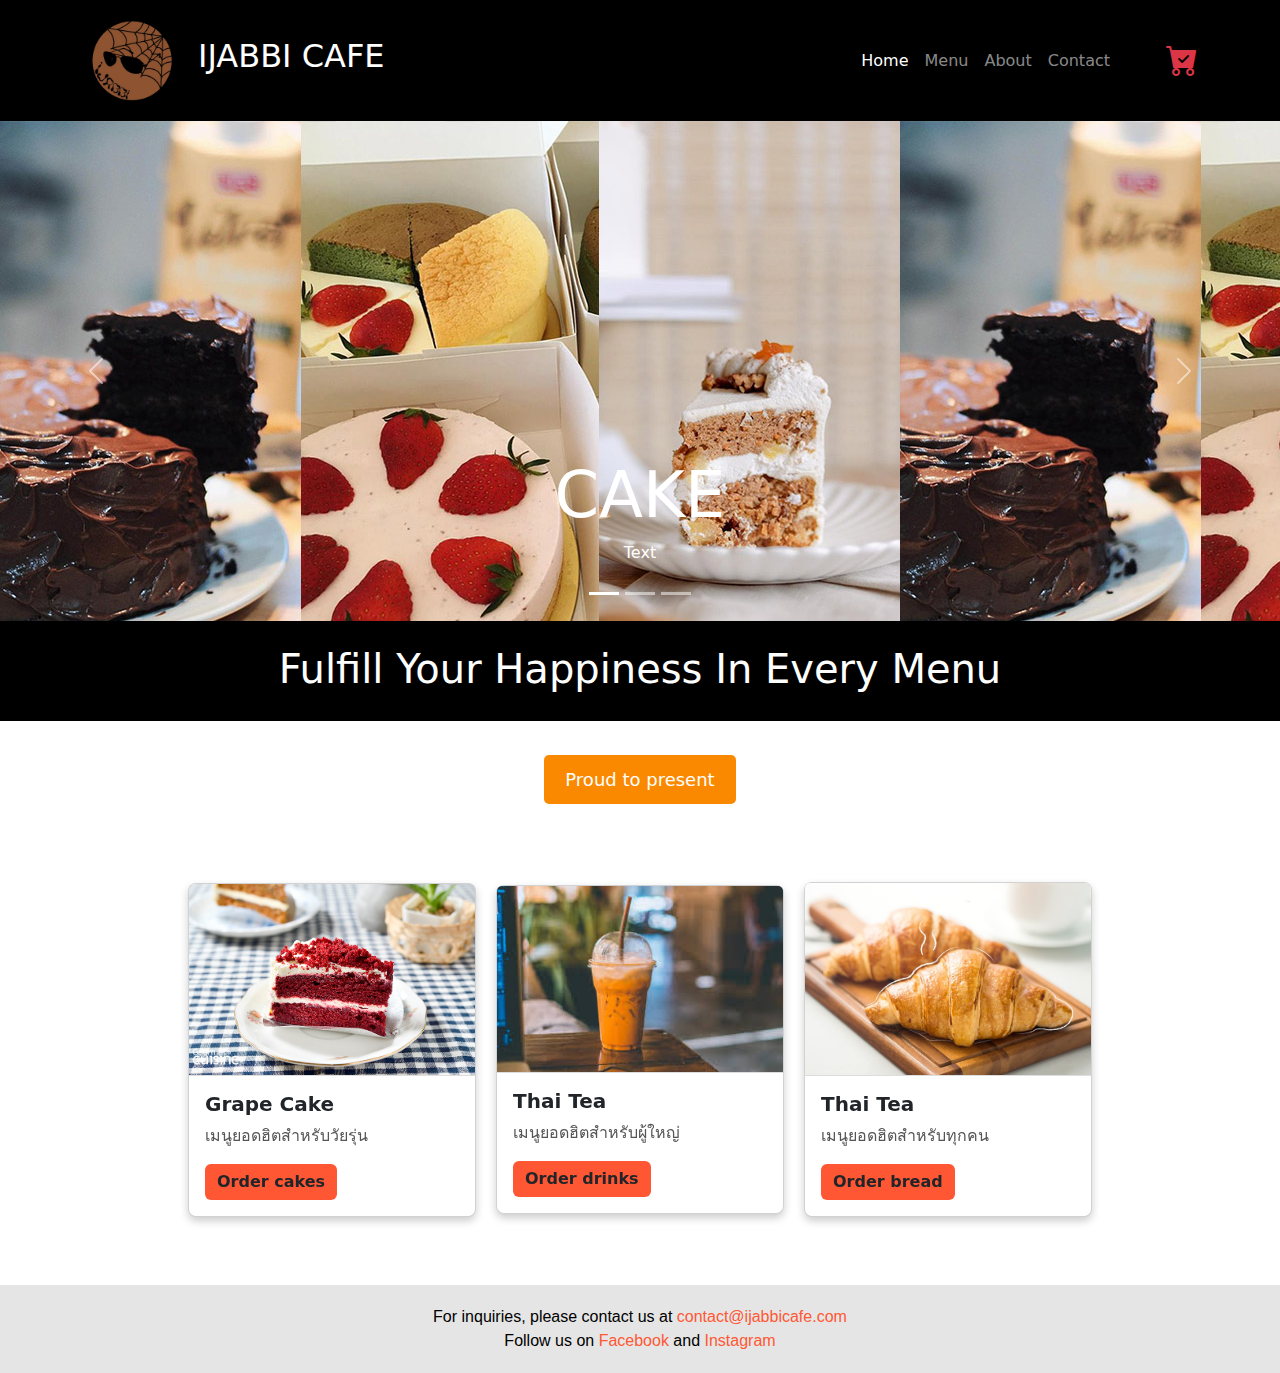
==== index.html @ 109fe56e "Update index.html" ====
<!DOCTYPE html>
<html lang="en">
<head>
    <meta charset="UTF-8">
    <meta name="viewport" content="width=device-width, initial-scale=1.0">
    <title>Home</title>

    <link href="https://cdn.jsdelivr.net/npm/bootstrap@5.3.3/dist/css/bootstrap.min.css" rel="stylesheet" integrity="sha384-QWTKZyjpPEjISv5WaRU9OFeRpok6YctnYmDr5pNlyT2bRjXh0JMhjY6hW+ALEwIH" crossorigin="anonymous">
    <link rel="stylesheet" href="https://cdn.jsdelivr.net/npm/bootstrap-icons@1.11.3/font/bootstrap-icons.min.css">
    <script src="https://cdn.jsdelivr.net/npm/bootstrap@5.3.3/dist/js/bootstrap.bundle.min.js" integrity="sha384-YvpcrYf0tY3lHB60NNkmXc5s9fDVZLESaAA55NDzOxhy9GkcIdslK1eN7N6jIeHz" crossorigin="anonymous"></script>

    <style>
    *{
        margin: 0;
        padding: 0;
    }
    .loader {
        position: fixed;
        top: 0;
        left: 0;
        height: 100%;
        width: 100%;
        display: flex;
        justify-content: center;
        align-items: center;
    }
    .disppear {
        animation: vanish 2s forwards;
    }
    @keyframes vanish{
        100% {
            opacity: 0;
            visibility: hidden;
        }
    }
    .carousel-item{
        height: 500px;
    }
    #about {
        min-height: 100px;
        position: relative;
        background: black;
        background-size: cover;
        background-repeat: no-repeat;
        text-align: center;
        color: white;
    }
    .dark-overlay {
        position: absolute;
        top: 0;
        left: 0;
        background: black;
        width: 100%;
        height: 100%;
    }
    .footer {
        background-color: rgba(0, 0, 0, 0.1);
        padding: 20px 0;
        color: #000;
        font-family: 'Quicksand', sans-serif;
    }
    .footer-text {
        margin: 0;
        font-size: 16px;
    }

    .footer-text a {
        color: #ff5733;
        text-decoration: none;
    }

    .footer-text a:hover {
        text-decoration: underline;
    }
    .card-container {
            padding: 20px;
            display: flex;
            justify-content: center;
            align-items: center;
            flex-wrap: wrap;
            gap: 20px;
        }
        .card {
            box-shadow: 0 4px 8px rgba(0, 0, 0, 0.2);
            border-radius: 8px;
            transition: transform 0.3s ease, box-shadow 0.3s ease;
        }
        .card img {
            border-bottom: 1px solid #ddd;
        }
        .card-title {
            font-weight: bold;
        }
        .card-text {
            color: #555;
        }
        .card-body a {
            text-decoration: none;
            font-weight: bold;
        }
        .btn-custom {
            background-color: #ff5733;
            border: none;
        }
        .btn-custom:hover {
            background-color: #c70039;
        }
        .btn-featured {
            background-color: #fa8900;
            color: white;
            padding: 10px 20px;
            font-size: 18px;
            border-radius: 5px;
            text-align: center;
            display: inline-block;
            margin: 10px 0;
        }
        .btn-featured:hover {
            background-color: #000000;
        }
        .card:hover {
            transform: scale(1.05);
            box-shadow: 0 8px 16px rgba(0, 0, 0, 0.3); 
        }
    </style>

</head>
<body>
    
    <!-- Loader -->
    <div class="loader">
        <img src="img/loader/load-gif.gif">
    </div>

    <!-- Navbar -->
    <nav class="navbar navbar-expand-sm navbar-dark" style="background: black;">
        <div class="container">
            <a href="index.html" class="navbar-brand d-flex justify-content-start align-items-center">
                <img src="img/logo/logo.png" style="width: 100px;">
                <h2 class="ps-3">IJABBI CAFE</h2>
            </a>
            <button class="navbar-toggler" data-bs-toggle="collapse" data-bs-target="#navbar1">
                <span class="navbar-toggler-icon"></span>
            </button>
            <div id="navbar1" class="collapse navbar-collapse">
                <ul class="navbar-nav ms-auto">
                    <li class="nav-item">
                        <a href="index.html" class="nav-link active">Home</a>
                    </li>
                    <li class="nav-item">
                        <a href="menu.html" class="nav-link">Menu</a>
                    </li>
                    <li class="nav-item">
                        <a href="#" class="nav-link">About</a>
                    </li>
                    <li class="nav-item">
                        <a href="#" class="nav-link">Contact</a>
                    </li>
                </ul>
                <a href="#" class="nav-link ps-5"><i class="bi bi-cart-check-fill fs-2 text-danger"></i></a>
            </div>
        </div>
    </nav>

    <!-- การสร้าง Slider -->
    <section id="slider">
        <div class="carousel slide" data-bs-ride="carousel" id="mySlider">
            <ol class="carousel-indicators">
                <button data-bs-target="#mySlider" data-bs-slide-to="0" class="active"></button>
                <button data-bs-target="#mySlider" data-bs-slide-to="1"></button>
                <button data-bs-target="#mySlider" data-bs-slide-to="2"></button>
            </ol>
            <div class="carousel-inner">
                <div class="carousel-item active" style="background-image: url('img/home/pic1.jpg');">
                    <div class="container">
                        <div class="carousel-caption d-none d-sm-block">
                            <h1 class="display-3">CAKE</h1>
                            <p>Text</p>
                        </div>
                    </div>
                </div>
                <div class="carousel-item" style="background-image: url('img/home/pic2.jpg');">
                   <div class="container">
                       <div class="carousel-caption d-none d-sm-block">
                           <h1 class="display-3">DRINK</h1>
                           <p>Text</p>
                       </div>
                   </div>
                </div>
                <div class="carousel-item" style="background-image: url('img/home/pic3.jpg');">
                   <div class="container">
                       <div class="carousel-caption d-none d-sm-block">
                           <h1 class="display-3">BREAD</h1>
                           <p>Text</p>
                       </div>
                   </div>
                </div> 
                <button class="carousel-control-prev" data-bs-target="#mySlider" data-bs-slide="prev">
                    <span class="carousel-control-prev-icon"></span>
                </button>
                <button class="carousel-control-next" data-bs-target="#mySlider" data-bs-slide="next">
                   <span class="carousel-control-next-icon"></span>
               </button>
            </div>
        </div>
   </section>

   <!-- about -->
   <section id="about" class="p-5">
        <div class="dark-overlay">
            <div class="row">
                <div class="col">
                    <div class="container pt-4">
                        <h1>Fulfill Your Happiness In Every Menu</h1>
                    </div>
                </div>
            </div>
        </div>
   </section>

   <!-- button -->
   <div class="container mt-4 text-center">
        <a href="menu.html" class="btn btn-featured">Proud to present</a>
    </div>

    <!-- card -->
    <div class="card-container">
        <div class="card mt-5" style="width: 18rem;">
            <img src="/img/home/pic5.jpg" class="card-img-top" alt="popular1">
        <div class="card-body">
            <h5 class="card-title">Grape Cake</h5>
            <p class="card-text">เมนูยอดฮิตสำหรับวัยรุ่น</p>
            <a href="menu.html" class="btn btn-custom">Order cakes</a>
        </div>
    </div>
    <div class="card mt-5" style="width: 18rem;">
        <img src="/img/home/pic6.jpg" class="card-img-top" alt="popular2">
        <div class="card-body">
            <h5 class="card-title">Thai Tea</h5>
            <p class="card-text">เมนูยอดฮิตสำหรับผู้ใหญ่</p>
            <a href="menu.html" class="btn btn-custom">Order drinks</a>
        </div>
    </div>
    <div class="card mt-5" style="width: 18rem;">
        <img src="/img/home/pic7.jpg" class="card-img-top" alt="popular3">
        <div class="card-body">
            <h5 class="card-title">Thai Tea</h5>
            <p class="card-text">เมนูยอดฮิตสำหรับทุกคน</p>
            <a href="menu.html" class="btn btn-custom">Order bread</a>
        </div>
    </div>
    </div>

   <!-- footer -->
   <footer class="footer mt-5">
        <div class="container text-center">
            <p class="footer-text">For inquiries, please contact us at <a href="mailto:contact@ijabbicafe.com">contact@ijabbicafe.com</a></p>
            <p class="footer-text">Follow us on <a href="#">Facebook</a> and <a href="#">Instagram</a></p>
        </div>
    </footer>


    <script src="index.js"></script>
</body>
</html>
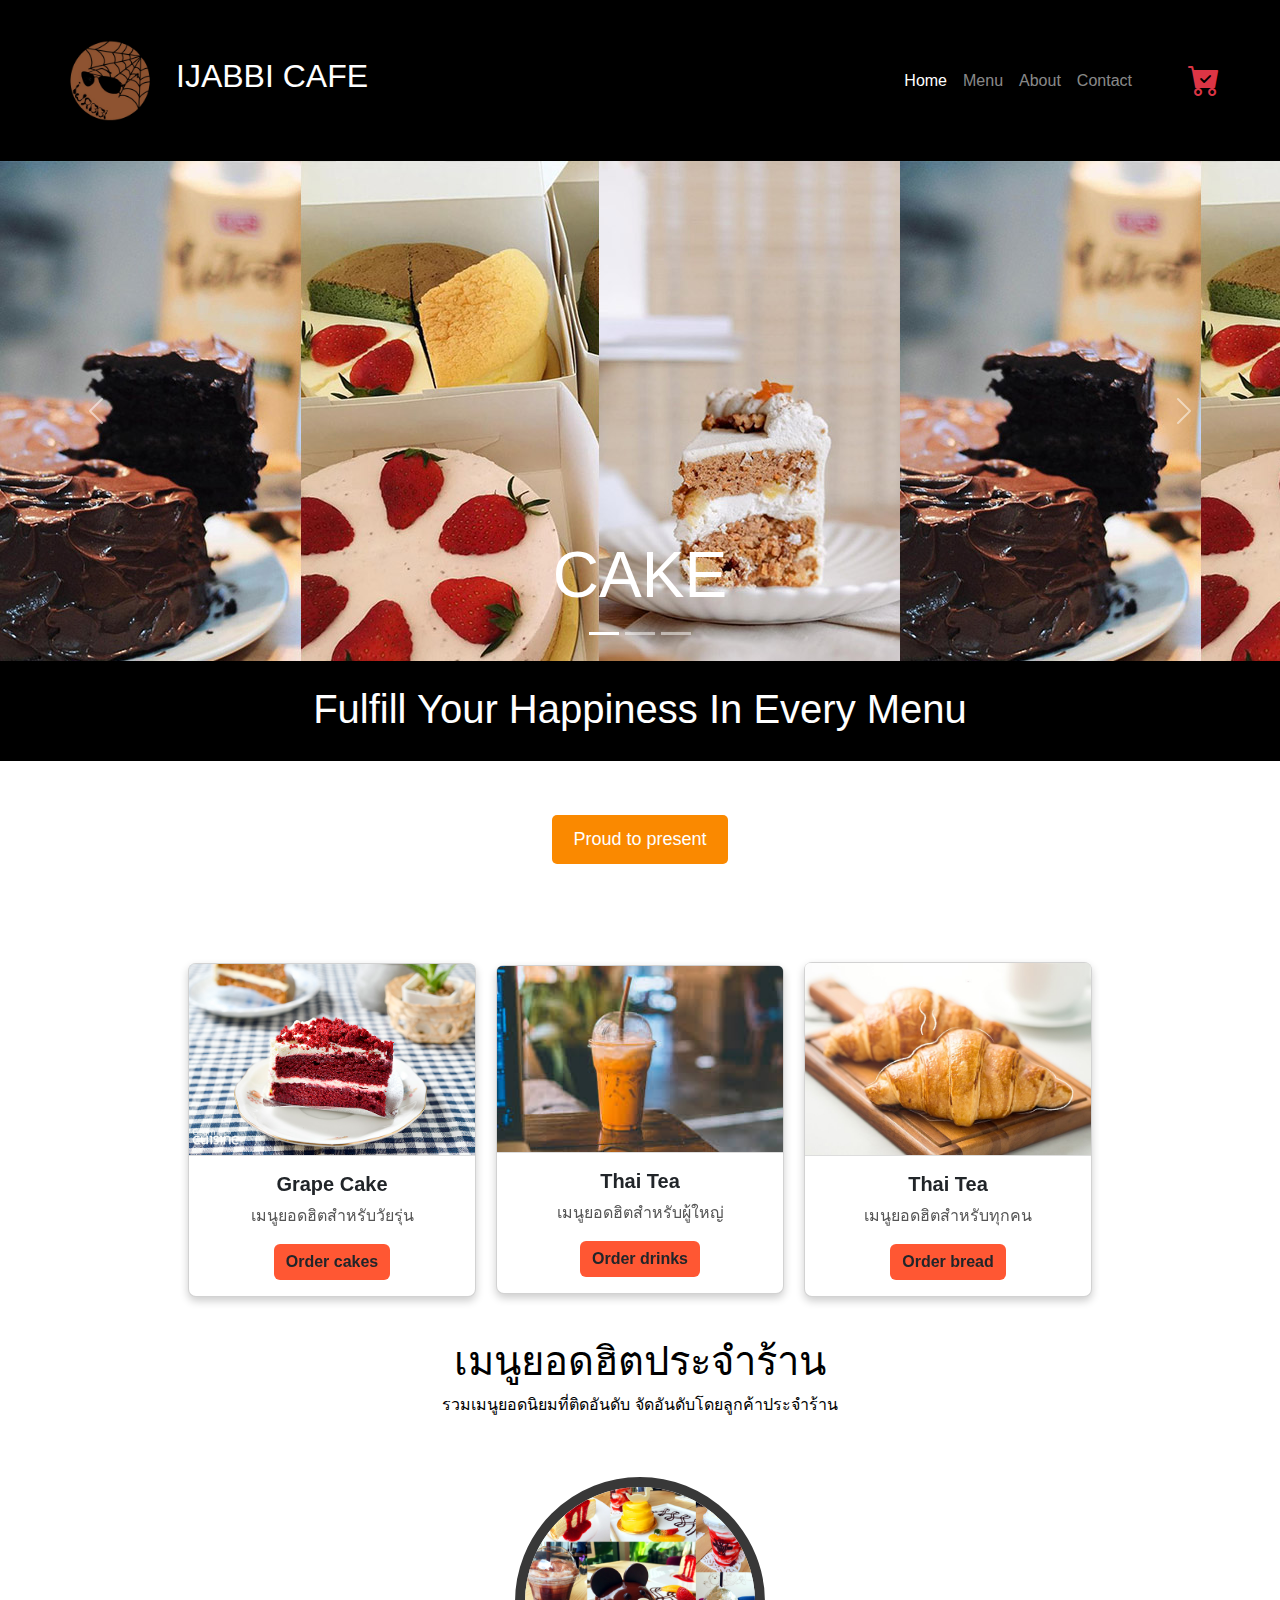
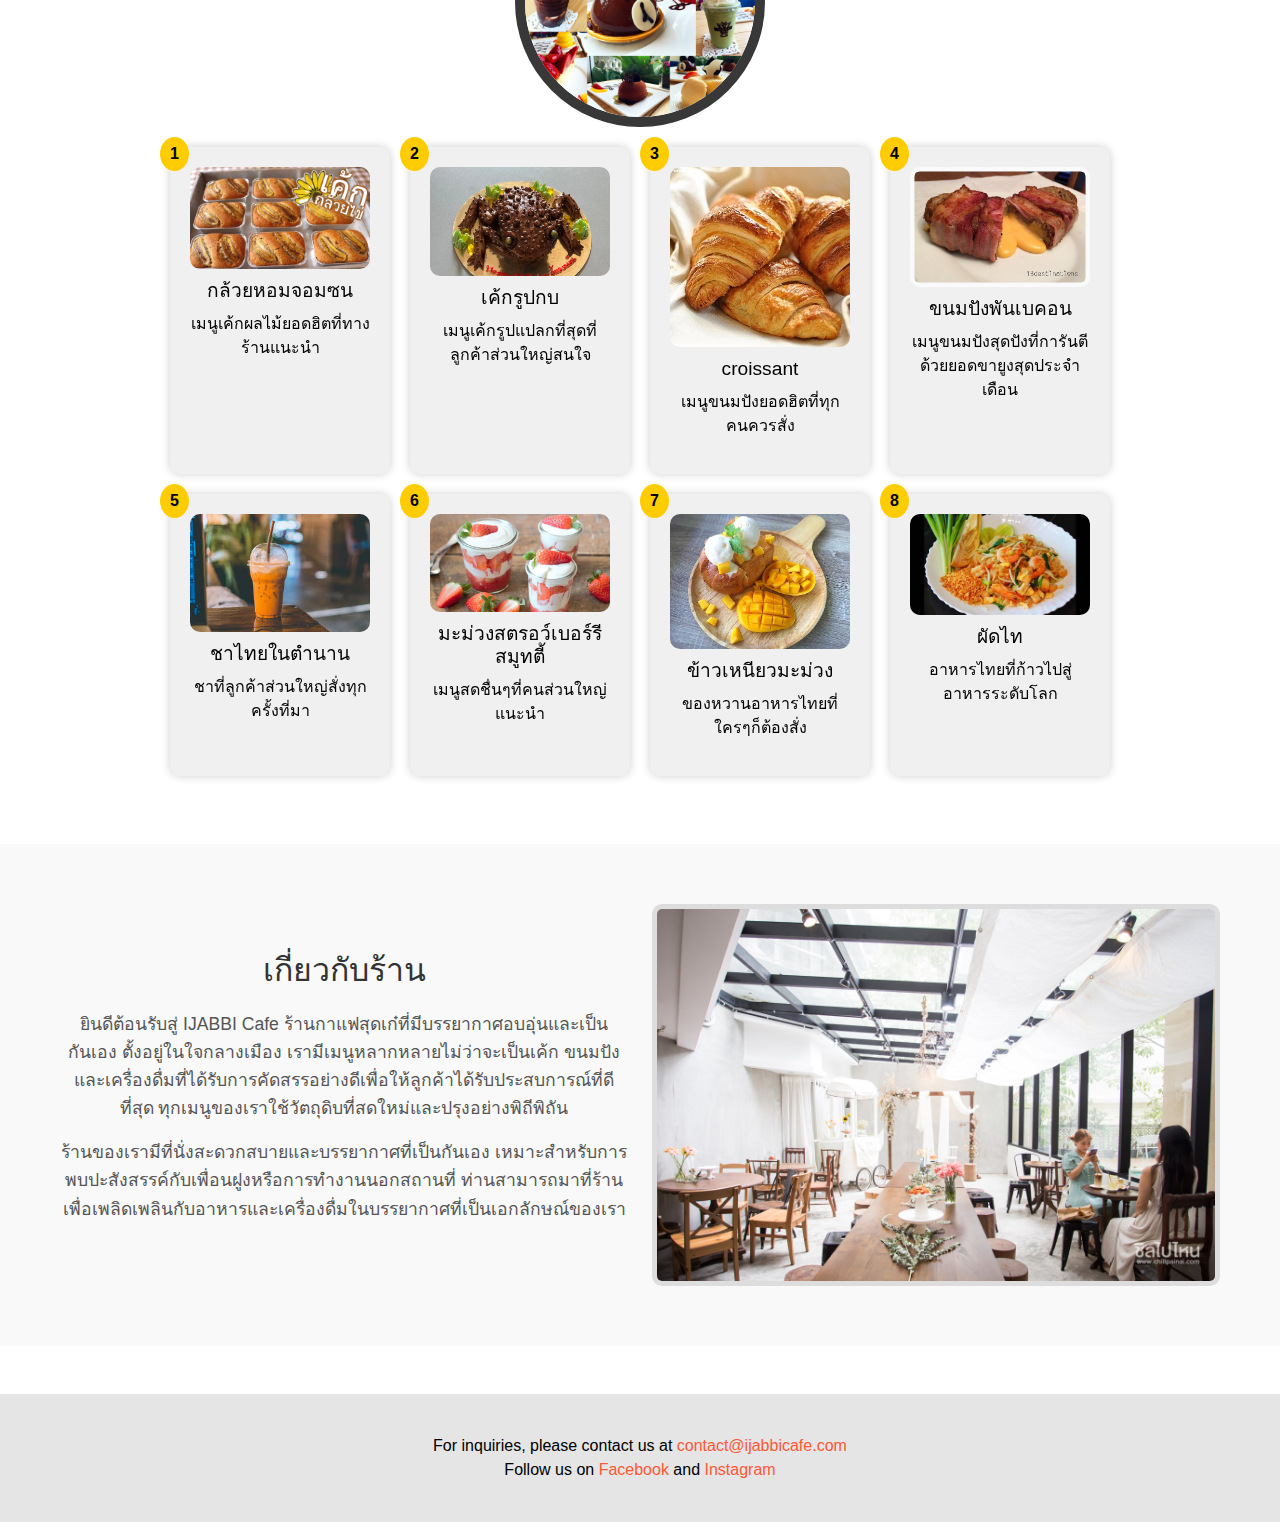
==== commit bcd4db0f: "Add files via upload" ====
--- a/index.html
+++ b/index.html
@@ -121,6 +121,95 @@
         .card:hover {
             transform: scale(1.05);
             box-shadow: 0 8px 16px rgba(0, 0, 0, 0.3); 
+        }
+        body {
+            font-family: Arial, sans-serif;
+            background-color: #ffffff; /* เปลี่ยนพื้นหลังเป็นสีขาว */
+            color: #000;
+            margin: 0;
+            padding: 0;
+            text-align: center;
+        }
+        .ranking {
+            position: absolute;
+            top: -10px;
+            left: -10px;
+            background-color: #ffcc00; /* สีพื้นของอันดับ */
+            color: #000;
+            padding: 5px 10px;
+            border-radius: 50%;
+            font-weight: bold;
+        }
+        .dish:hover .ranking {
+            background-color: #fa8900; /* เปลี่ยนเป็นสีส้มเมื่อ hover */
+            color: white;
+        }
+        .container {
+            max-width: 1200px;
+            margin: 0 auto;
+            padding: 20px;
+        }
+        .header {
+            margin-bottom: 40px;
+        }
+        .dishes {
+            display: flex;
+            flex-wrap: wrap;
+            justify-content: center;
+            gap: 20px;
+        }
+        .dish {
+            background-color: #f0f0f0; /* สีพื้นหลังของการ์ด */
+            padding: 20px;
+            border-radius: 10px;
+            width: 220px;
+            box-shadow: 0 0 10px rgba(0,0,0,0.2);
+            position: relative;
+            transition: background-color 0.3s ease;
+        }
+        .dish:hover {
+            background-color: #e0e0e0; /* สีพื้นหลังของการ์ดเมื่อ hover */
+        }
+        .dish img {
+            width: 100%;
+            height: auto;
+            border-radius: 10px;
+        }
+        .dish h3 {
+            margin: 10px 0;
+            font-size: 1.2em;
+        }
+        .center-image {
+            width: 250px;
+            height: 250px;
+            margin: 20px auto;
+            border-radius: 50%;
+            border: 10px solid #383838;
+        }
+        .about-cafe-section {
+            background-color: #f9f9f9; /* สีพื้นหลังของแถบข้อมูล */
+            padding: 40px 0;
+        }
+
+        .section-title {
+            font-size: 2em;
+            margin-bottom: 20px;
+            color: #333;
+        }
+
+        .about-text {
+            font-size: 1.1em;
+            line-height: 1.6;
+            color: #555;
+        }
+
+        .about-image {
+            border-radius: 10px;
+            border: 5px solid #ddd;
+        }
+
+        .about-cafe-section .row {
+            align-items: center;
         }
     </style>
 
@@ -175,7 +264,7 @@
                     <div class="container">
                         <div class="carousel-caption d-none d-sm-block">
                             <h1 class="display-3">CAKE</h1>
-                            <p>Text</p>
+                            
                         </div>
                     </div>
                 </div>
@@ -183,7 +272,7 @@
                    <div class="container">
                        <div class="carousel-caption d-none d-sm-block">
                            <h1 class="display-3">DRINK</h1>
-                           <p>Text</p>
+                           
                        </div>
                    </div>
                 </div>
@@ -191,7 +280,7 @@
                    <div class="container">
                        <div class="carousel-caption d-none d-sm-block">
                            <h1 class="display-3">BREAD</h1>
-                           <p>Text</p>
+                           
                        </div>
                    </div>
                 </div> 
@@ -251,6 +340,83 @@
     </div>
     </div>
 
+    <!-- Thai Dishes Section -->
+    <div class="container">
+        <div class="header">
+            <h1>เมนูยอดฮิตประจำร้าน</h1>
+            <p>รวมเมนูยอดนิยมที่ติดอันดับ จัดอันดับโดยลูกค้าประจำร้าน</p>
+        </div>
+        <img class="center-image" src="h3/pic9.jpg" alt="Center Dish Image">
+        <div class="dishes">
+            <div class="dish">
+                <div class="ranking">1</div>
+                <img src="h3/pic8.jpg" alt="กล้วยหอมจอมซน">
+                <h3>กล้วยหอมจอมซน</h3>
+                <p>เมนูเค้กผลไม้ยอดฮิตที่ทางร้านแนะนำ</p>
+            </div>
+            <div class="dish">
+                <div class="ranking">2</div>
+                <img src="h3/pic10.png" alt="เค้กรูปกบ">
+                <h3>เค้กรูปกบ</h3>
+                <p>เมนูเค้กรูปแปลกที่สุดที่ลูกค้าส่วนใหญ่สนใจ</p>
+            </div>
+            <div class="dish">
+                <div class="ranking">3</div>
+                <img src="h3/pic11.jpg" alt="croissant">
+                <h3>croissant</h3>
+                <p>เมนูขนมปังยอดฮิตที่ทุกคนควรสั่ง</p>
+            </div>
+            <div class="dish">
+                <div class="ranking">4</div>
+                <img src="h3/pic13.jpg" alt="ขนมปังพันเบคอน">
+                <h3>ขนมปังพันเบคอน</h3>
+                <p>เมนูขนมปังสุดปังที่การันตีด้วยยอดขายูงสุดประจำเดือน</p>
+            </div>
+            <div class="dish">
+                <div class="ranking">5</div>
+                <img src="h3/pic6 (1).jpg" alt="ชาไทย">
+                <h3>ชาไทยในตำนาน</h3>
+                <p>ชาที่ลูกค้าส่วนใหญ่สั่งทุกครั้งที่มา</p>
+            </div>
+            <div class="dish">
+                <div class="ranking">6</div>
+                <img src="h3/pic14.jpg" alt="มะม่วงสตรอว์เบอร์รีสมูทตี้">
+                <h3>มะม่วงสตรอว์เบอร์รีสมูทตี้</h3>
+                <p>เมนูสดชื่นๆที่คนส่วนใหญ่แนะนำ</p>
+            </div>
+            <div class="dish">
+                <div class="ranking">7</div>
+                <img src="h3/pic12.jpg" alt="ข้าวเหนียวมะม่วง">
+                <h3>ข้าวเหนียวมะม่วง</h3>
+                <p>ของหวานอาหารไทยที่ใครๆก็ต้องสั่ง</p>
+            </div>
+            <div class="dish">
+                <div class="ranking">8</div>
+                <img src="h3/pic15.jpg" alt="ผัดไทย">
+                <h3>ผัดไท</h3>
+                <p>อาหารไทยที่ก้าวไปสู่อาหารระดับโลก</p>
+            </div>
+        </div>
+    </div>
+    <section id="about-cafe" class="about-cafe-section mt-5">
+        <div class="container">
+            <div class="row">
+                <div class="col-md-6">
+                    <h2 class="section-title">เกี่ยวกับร้าน</h2>
+                    <p class="about-text">
+                        ยินดีต้อนรับสู่ IJABBI Cafe ร้านกาแฟสุดเก๋ที่มีบรรยากาศอบอุ่นและเป็นกันเอง ตั้งอยู่ในใจกลางเมือง เรามีเมนูหลากหลายไม่ว่าจะเป็นเค้ก ขนมปัง และเครื่องดื่มที่ได้รับการคัดสรรอย่างดีเพื่อให้ลูกค้าได้รับประสบการณ์ที่ดีที่สุด ทุกเมนูของเราใช้วัตถุดิบที่สดใหม่และปรุงอย่างพิถีพิถัน
+                    </p>
+                    <p class="about-text">
+                        ร้านของเรามีที่นั่งสะดวกสบายและบรรยากาศที่เป็นกันเอง เหมาะสำหรับการพบปะสังสรรค์กับเพื่อนฝูงหรือการทำงานนอกสถานที่ ท่านสามารถมาที่ร้านเพื่อเพลิดเพลินกับอาหารและเครื่องดื่มในบรรยากาศที่เป็นเอกลักษณ์ของเรา
+                    </p>
+                </div>
+                <div class="col-md-6">
+                    <img src="h3/pic16.jpg" alt="About Us" class="img-fluid about-image">
+                </div>
+            </div>
+        </div>
+    </section>
+
    <!-- footer -->
    <footer class="footer mt-5">
         <div class="container text-center">
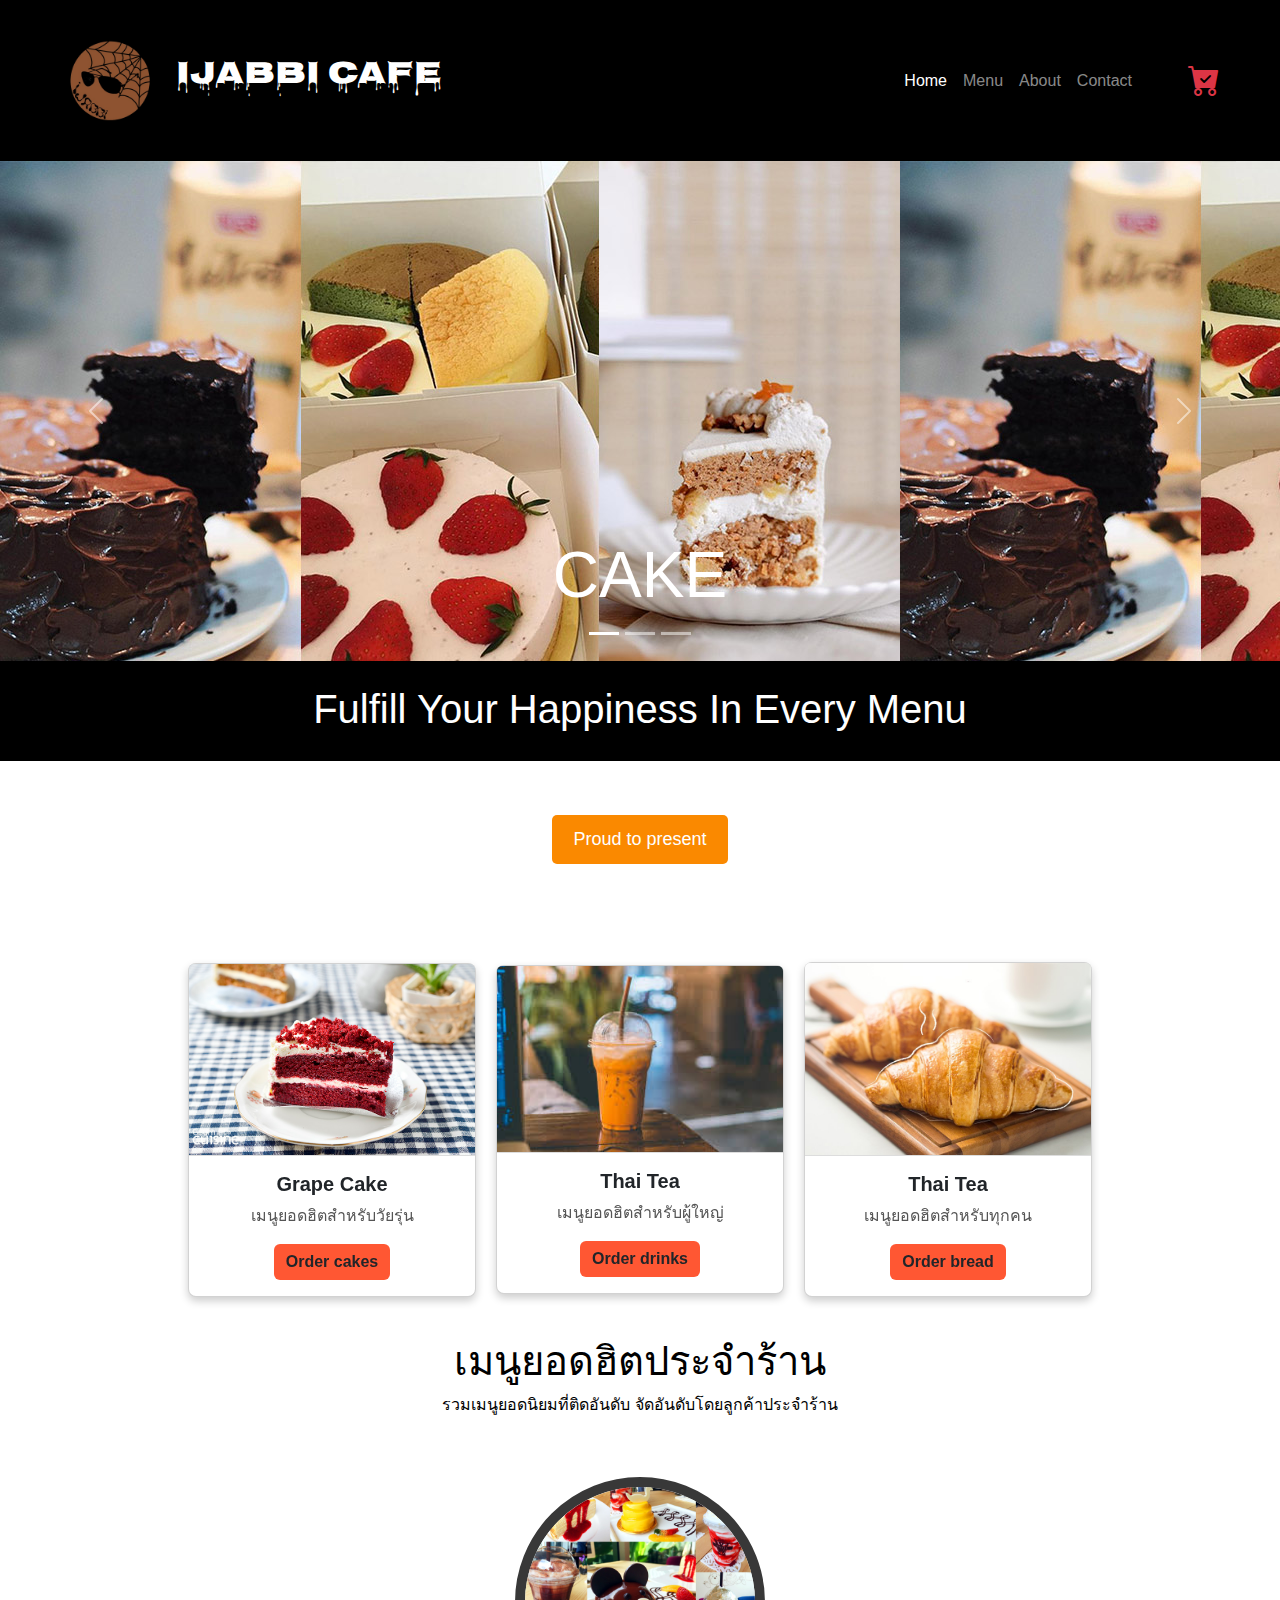
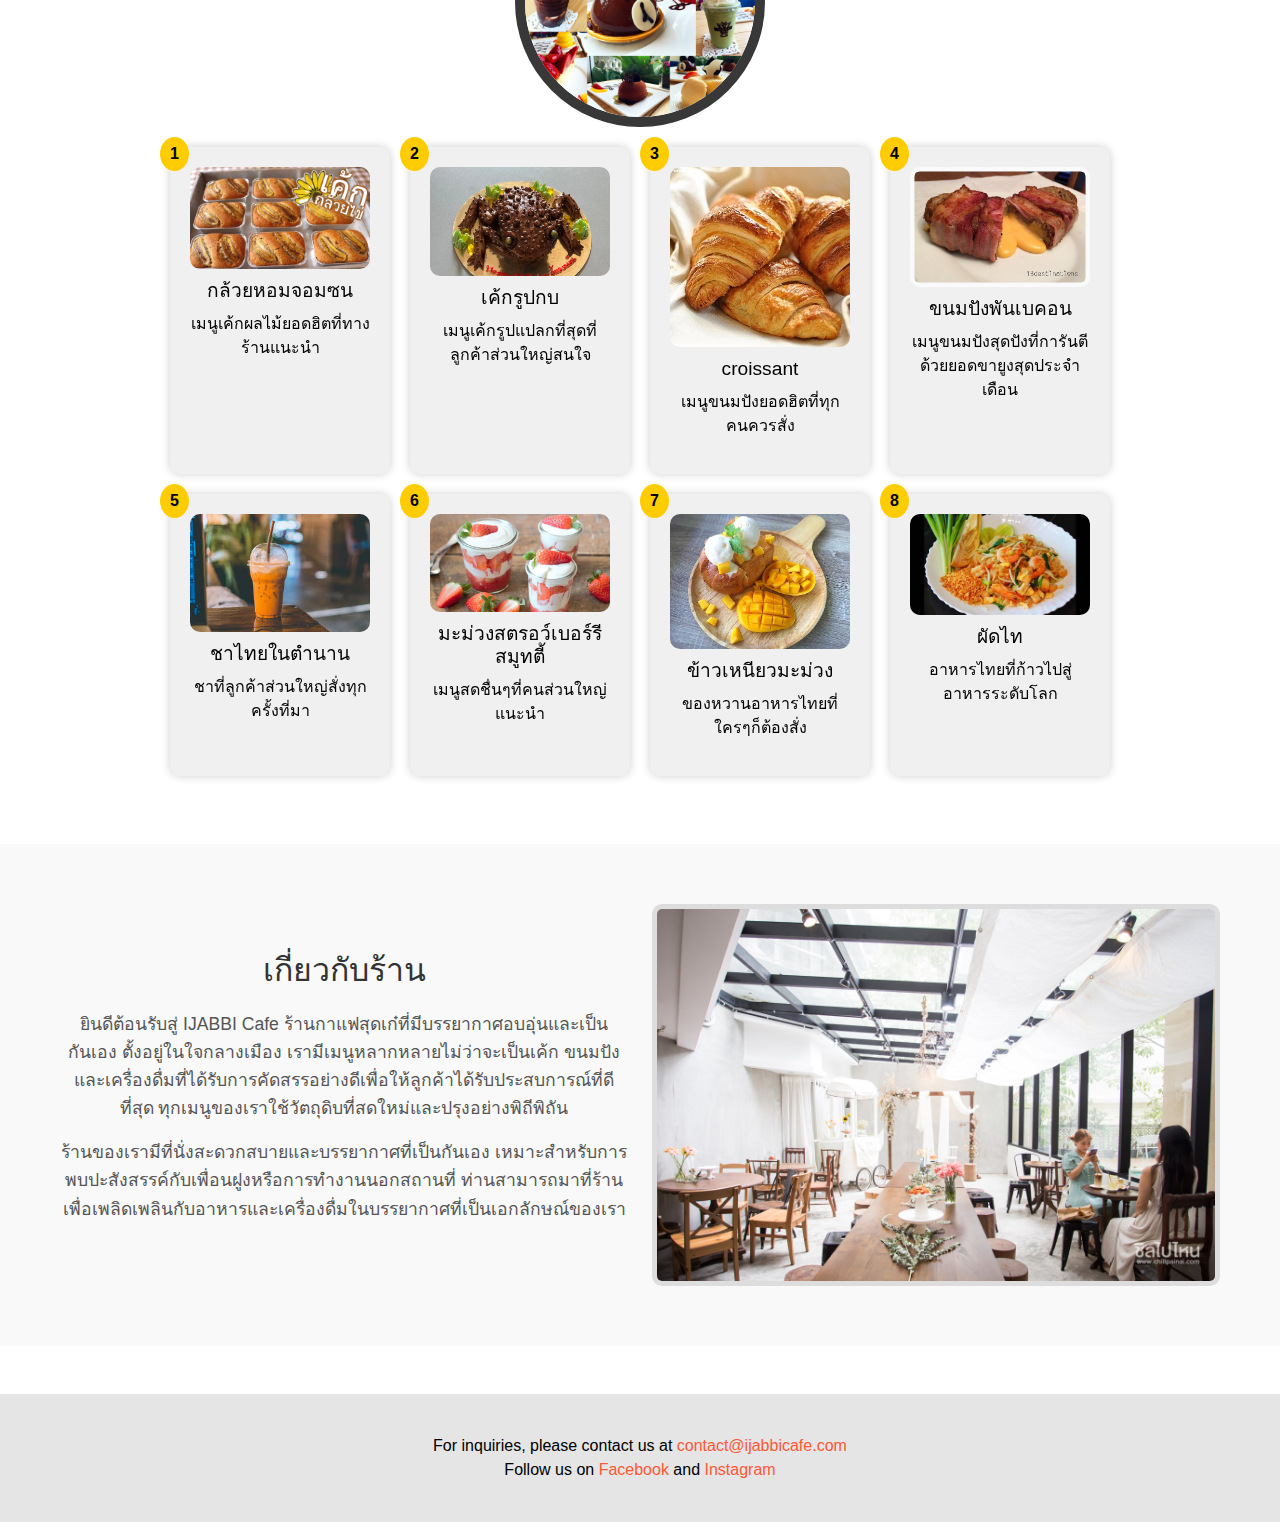
==== commit 9fe8a6f1: "Update index.html" ====
--- a/index.html
+++ b/index.html
@@ -10,6 +10,7 @@
     <script src="https://cdn.jsdelivr.net/npm/bootstrap@5.3.3/dist/js/bootstrap.bundle.min.js" integrity="sha384-YvpcrYf0tY3lHB60NNkmXc5s9fDVZLESaAA55NDzOxhy9GkcIdslK1eN7N6jIeHz" crossorigin="anonymous"></script>
 
     <style>
+        @import url('https://fonts.googleapis.com/css2?family=Linden+Hill:ital@0;1&family=Literata:ital,opsz,wght@0,7..72,200..900;1,7..72,200..900&family=Nosifer&display=swap');
     *{
         margin: 0;
         padding: 0;
@@ -226,7 +227,7 @@
         <div class="container">
             <a href="index.html" class="navbar-brand d-flex justify-content-start align-items-center">
                 <img src="img/logo/logo.png" style="width: 100px;">
-                <h2 class="ps-3">IJABBI CAFE</h2>
+                <h2 class="ps-3" style="font-family: Nosifer, sans-serif;">IJABBI CAFE</h2>
             </a>
             <button class="navbar-toggler" data-bs-toggle="collapse" data-bs-target="#navbar1">
                 <span class="navbar-toggler-icon"></span>
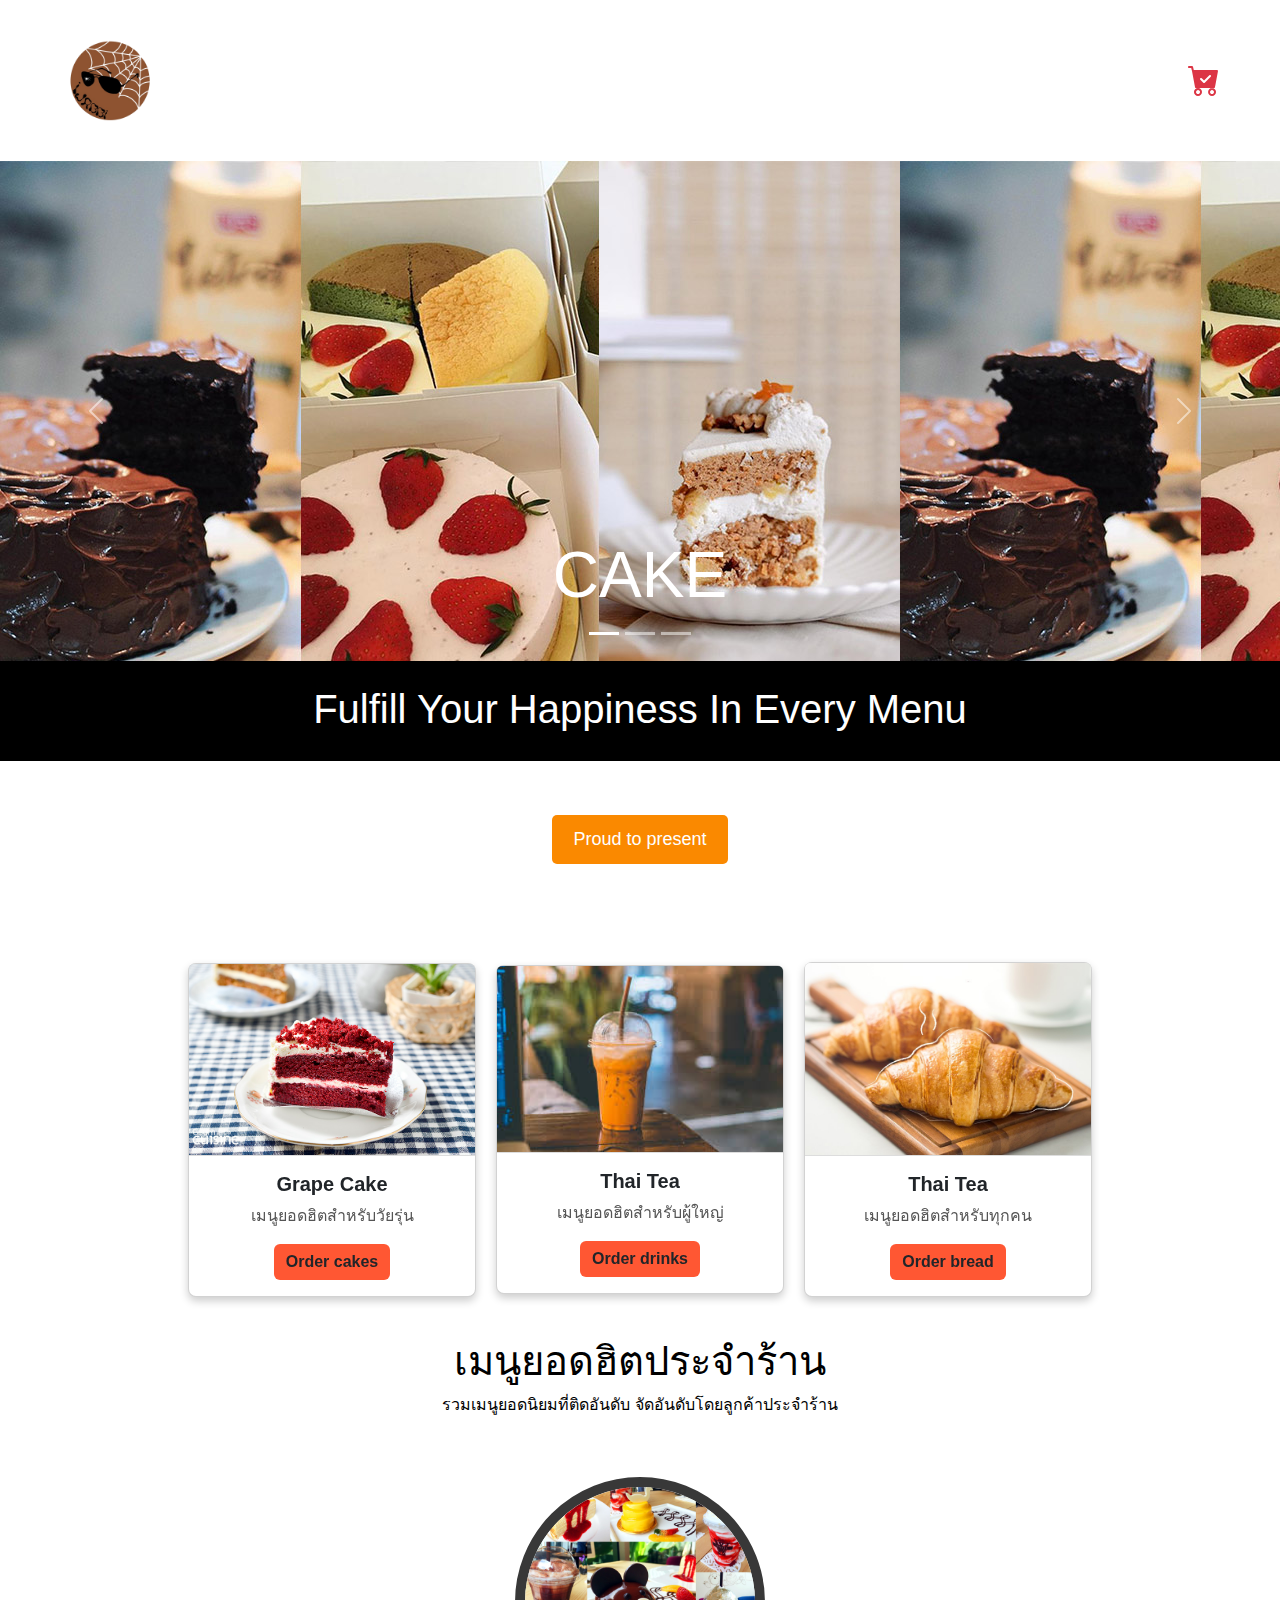
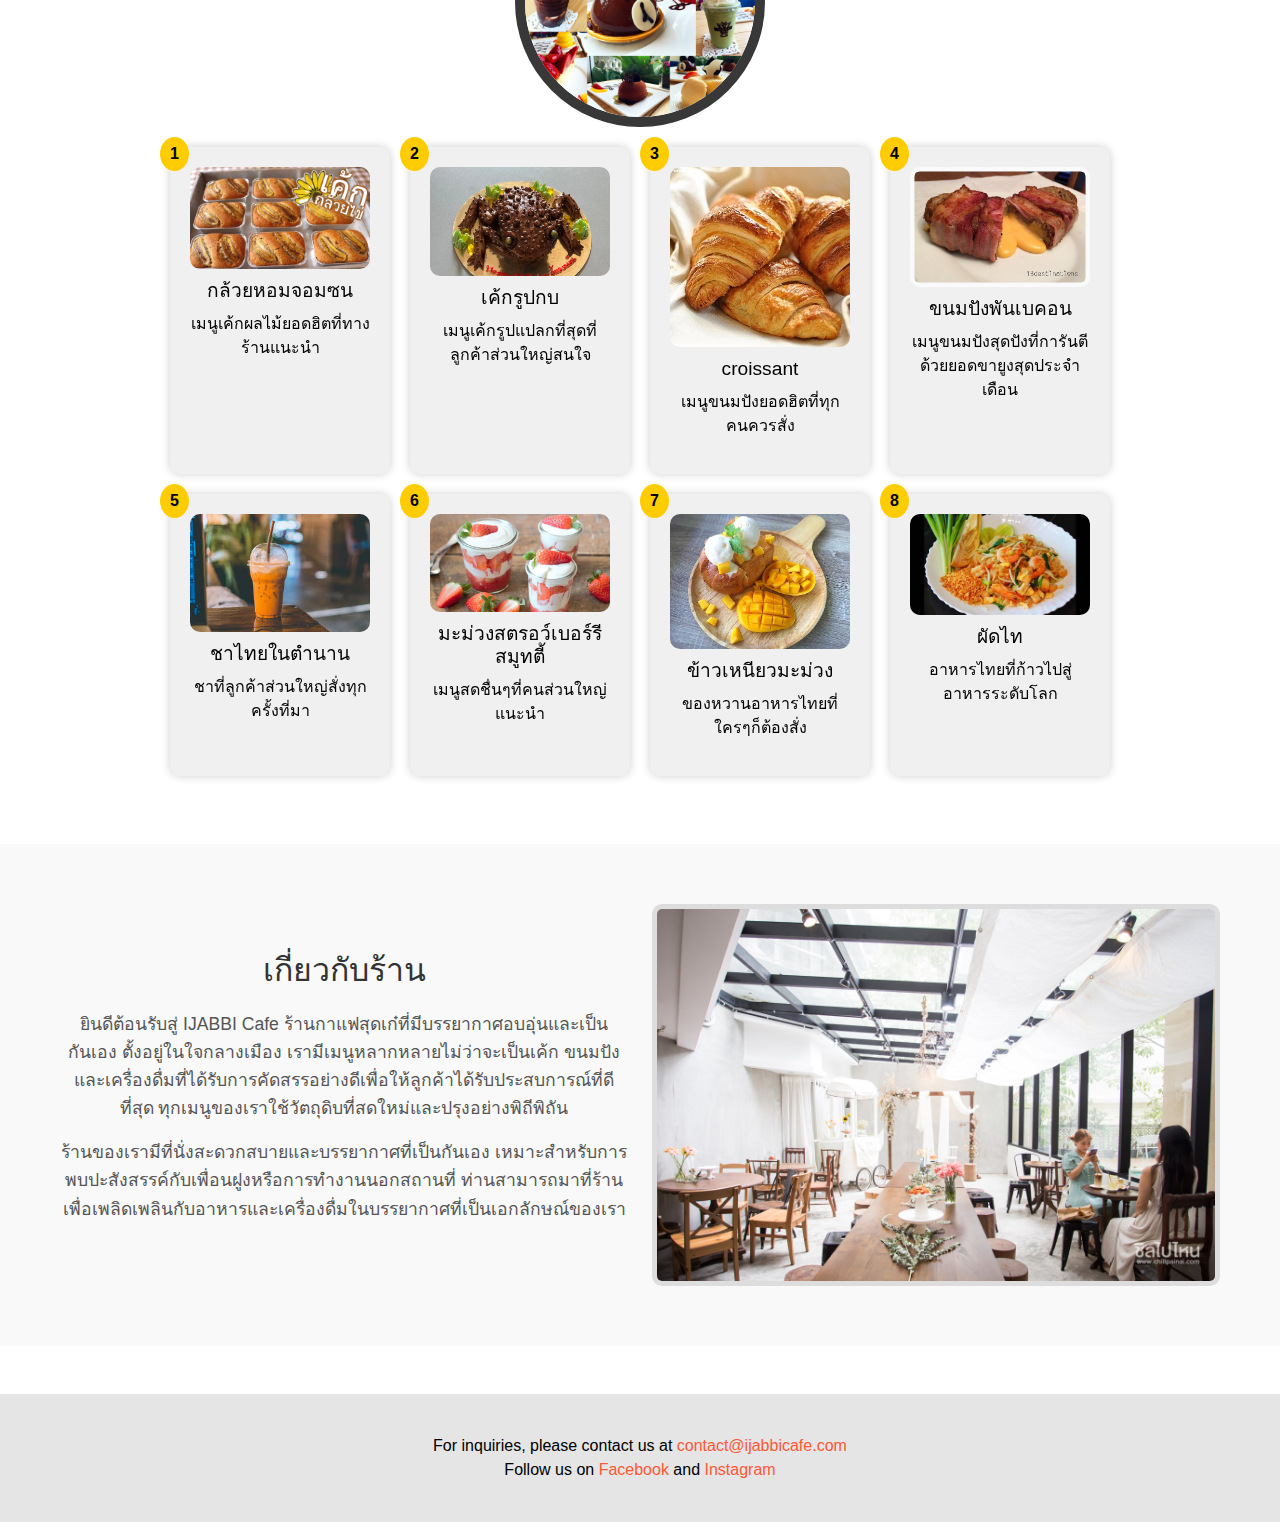
==== commit c5569da4: "Update index.html" ====
--- a/index.html
+++ b/index.html
@@ -223,28 +223,28 @@
     </div>
 
     <!-- Navbar -->
-    <nav class="navbar navbar-expand-sm navbar-dark" style="background: black;">
+    <nav class="navbar navbar-expand-sm navbar-dark style="background: black;"> 
         <div class="container">
             <a href="index.html" class="navbar-brand d-flex justify-content-start align-items-center">
                 <img src="img/logo/logo.png" style="width: 100px;">
                 <h2 class="ps-3" style="font-family: Nosifer, sans-serif;">IJABBI CAFE</h2>
             </a>
-            <button class="navbar-toggler" data-bs-toggle="collapse" data-bs-target="#navbar1">
+            <button class="navbar-toggler" type="button" data-bs-toggle="collapse" data-bs-target="#navbar1" aria-controls="navbar1" aria-expanded="false" aria-label="Toggle navigation">
                 <span class="navbar-toggler-icon"></span>
             </button>
             <div id="navbar1" class="collapse navbar-collapse">
                 <ul class="navbar-nav ms-auto">
                     <li class="nav-item">
-                        <a href="index.html" class="nav-link active">Home</a>
+                        <a href="index.html" class="nav-link">Home</a>
                     </li>
                     <li class="nav-item">
-                        <a href="menu.html" class="nav-link">Menu</a>
+                        <a href="new.html" class="nav-link">Menu</a>
                     </li>
                     <li class="nav-item">
                         <a href="#" class="nav-link">About</a>
                     </li>
                     <li class="nav-item">
-                        <a href="#" class="nav-link">Contact</a>
+                        <a href="#" class="nav-link">Contacts</a>
                     </li>
                 </ul>
                 <a href="#" class="nav-link ps-5"><i class="bi bi-cart-check-fill fs-2 text-danger"></i></a>
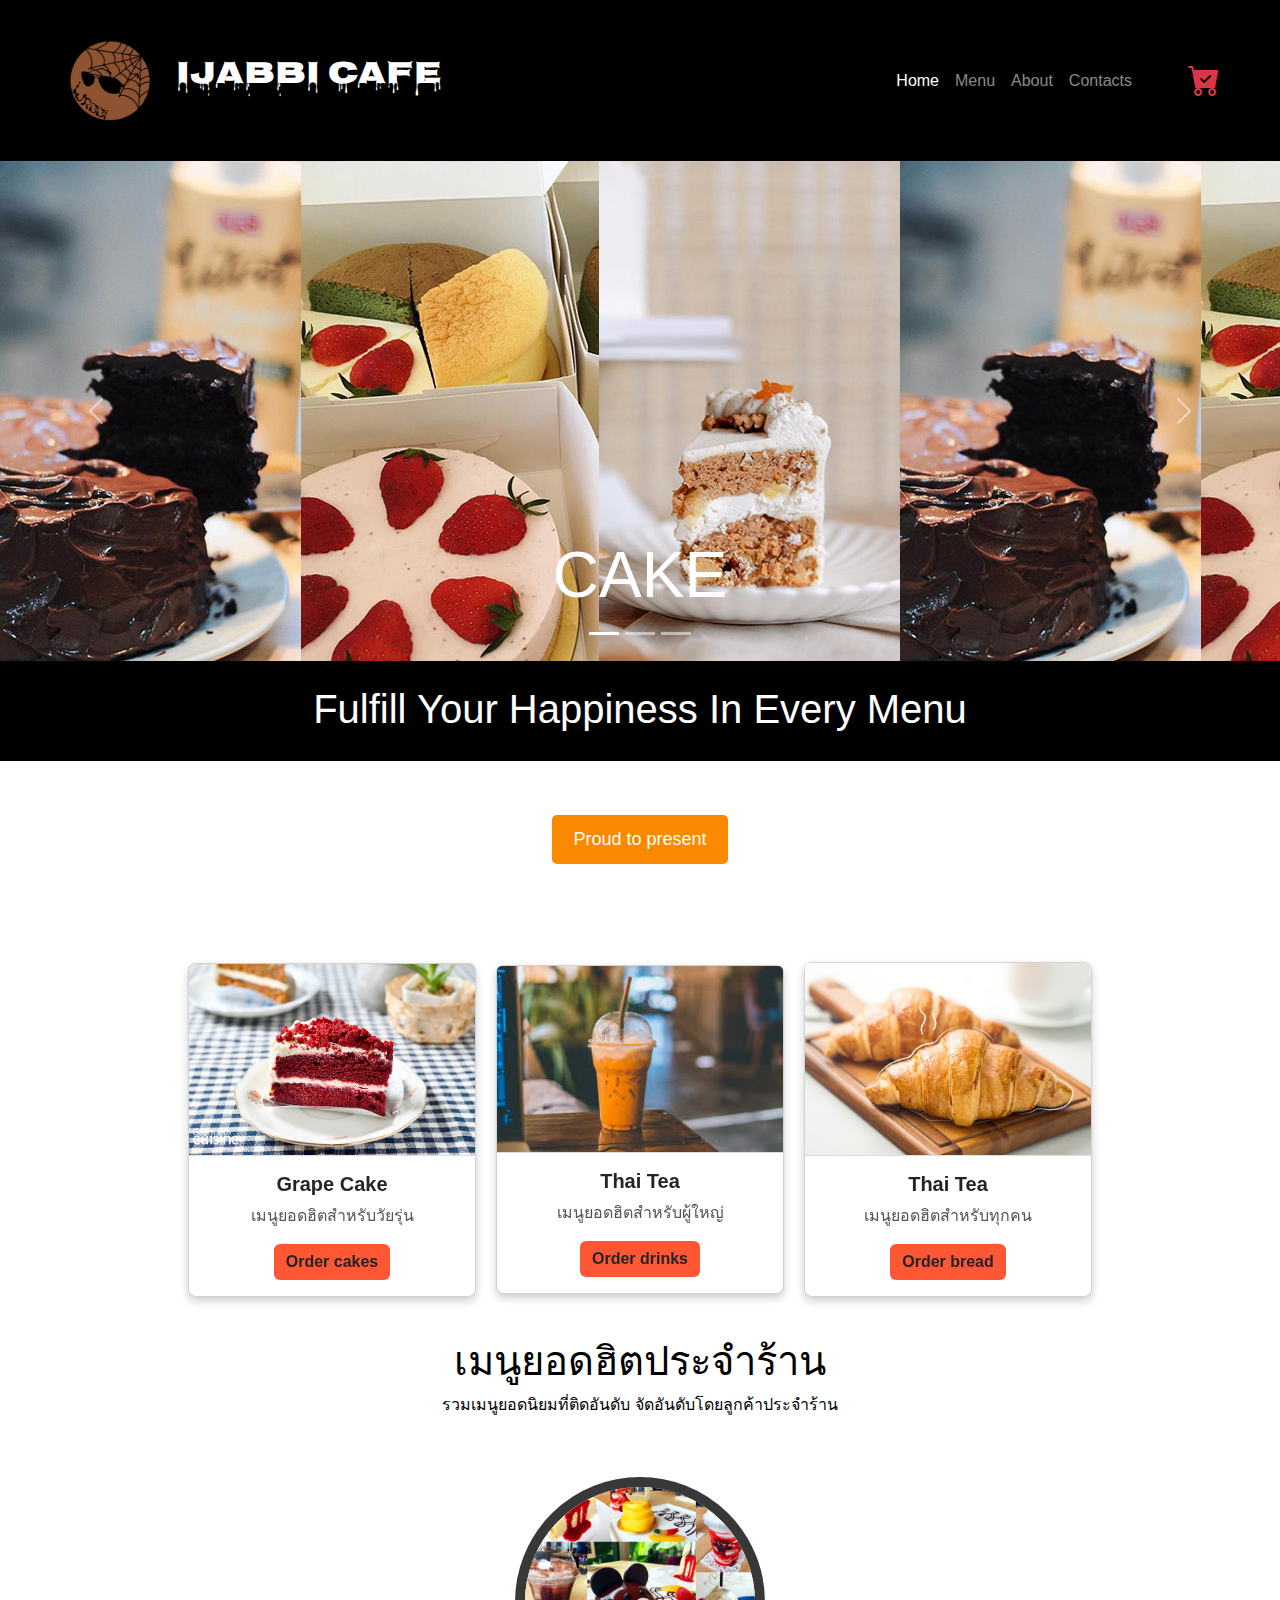
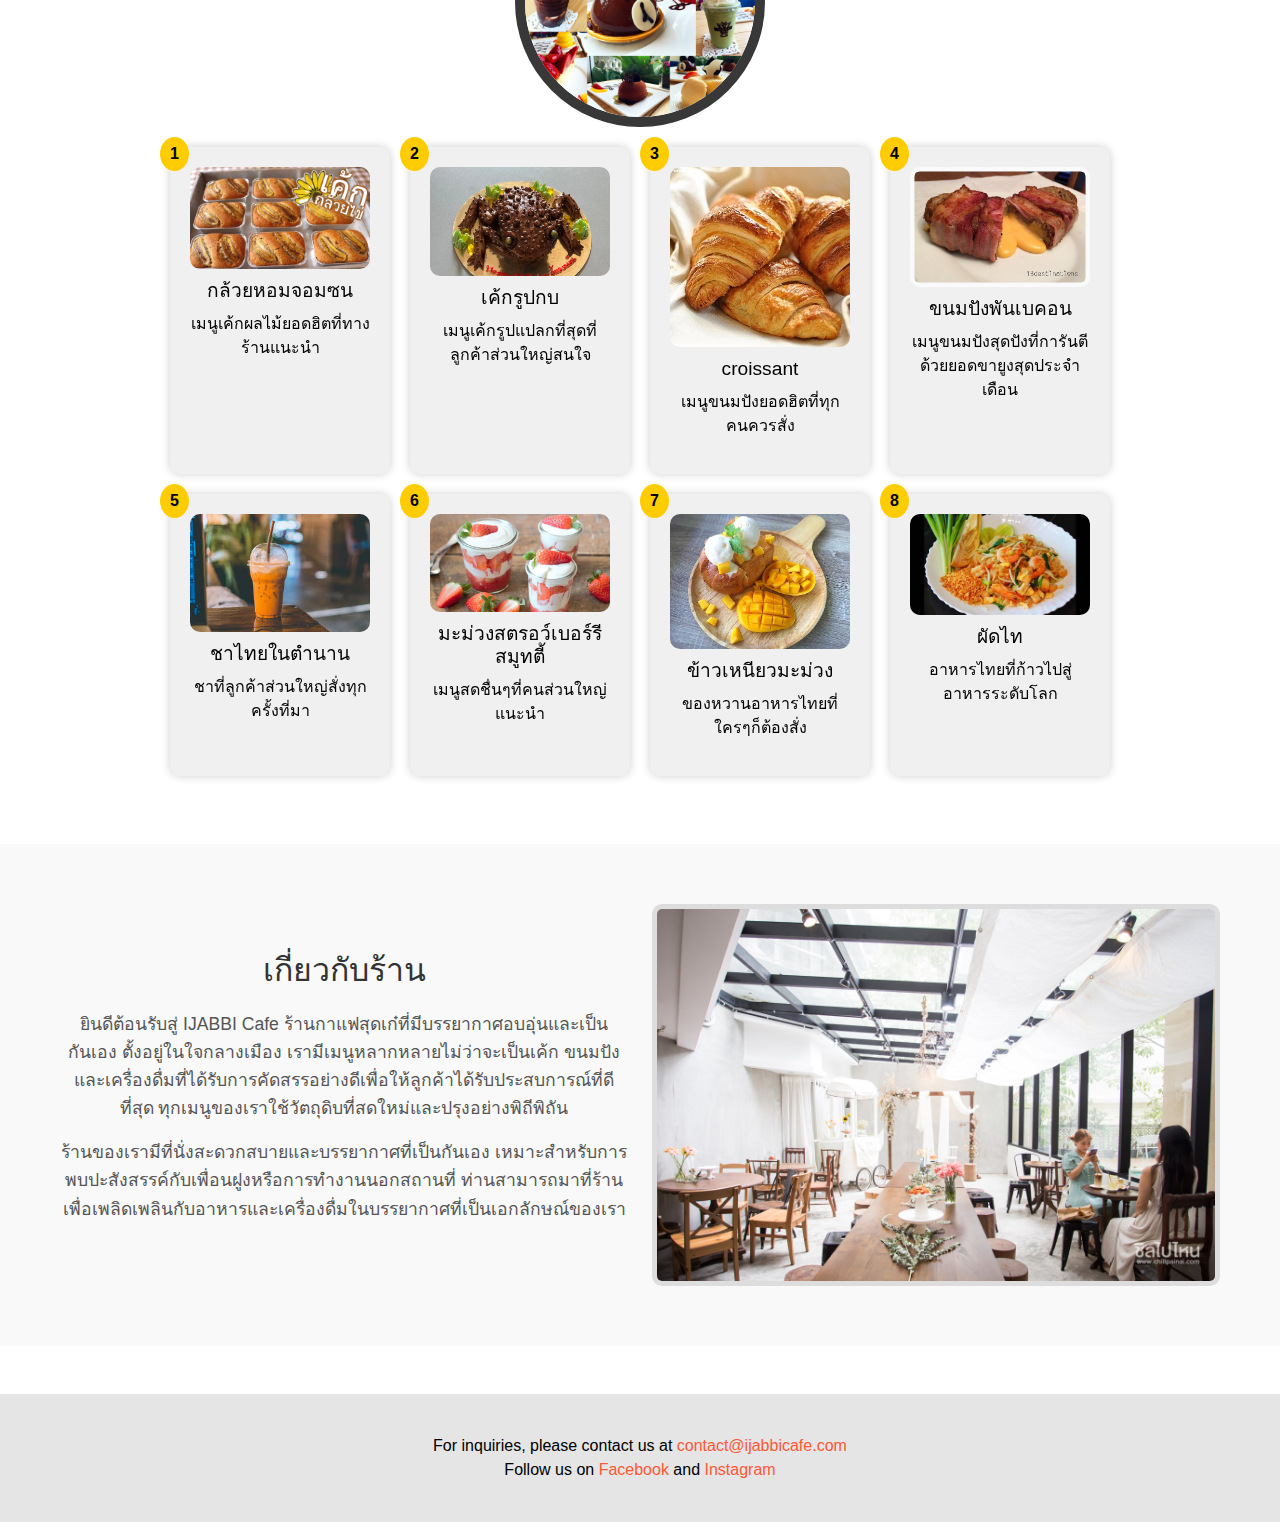
==== commit 60ccb714: "Update index.html" ====
--- a/index.html
+++ b/index.html
@@ -223,7 +223,7 @@
     </div>
 
     <!-- Navbar -->
-    <nav class="navbar navbar-expand-sm navbar-dark style="background: black;"> 
+    <nav class="navbar navbar-expand-sm navbar-dark" style="background-color: black;"> 
         <div class="container">
             <a href="index.html" class="navbar-brand d-flex justify-content-start align-items-center">
                 <img src="img/logo/logo.png" style="width: 100px;">
@@ -235,7 +235,7 @@
             <div id="navbar1" class="collapse navbar-collapse">
                 <ul class="navbar-nav ms-auto">
                     <li class="nav-item">
-                        <a href="index.html" class="nav-link">Home</a>
+                        <a href="index.html" class="nav-link active">Home</a>
                     </li>
                     <li class="nav-item">
                         <a href="new.html" class="nav-link">Menu</a>
@@ -247,7 +247,7 @@
                         <a href="#" class="nav-link">Contacts</a>
                     </li>
                 </ul>
-                <a href="#" class="nav-link ps-5"><i class="bi bi-cart-check-fill fs-2 text-danger"></i></a>
+                <a href="SHOP.html" class="nav-link ps-5"><i class="bi bi-cart-check-fill fs-2 text-danger"></i></a>
             </div>
         </div>
     </nav>
